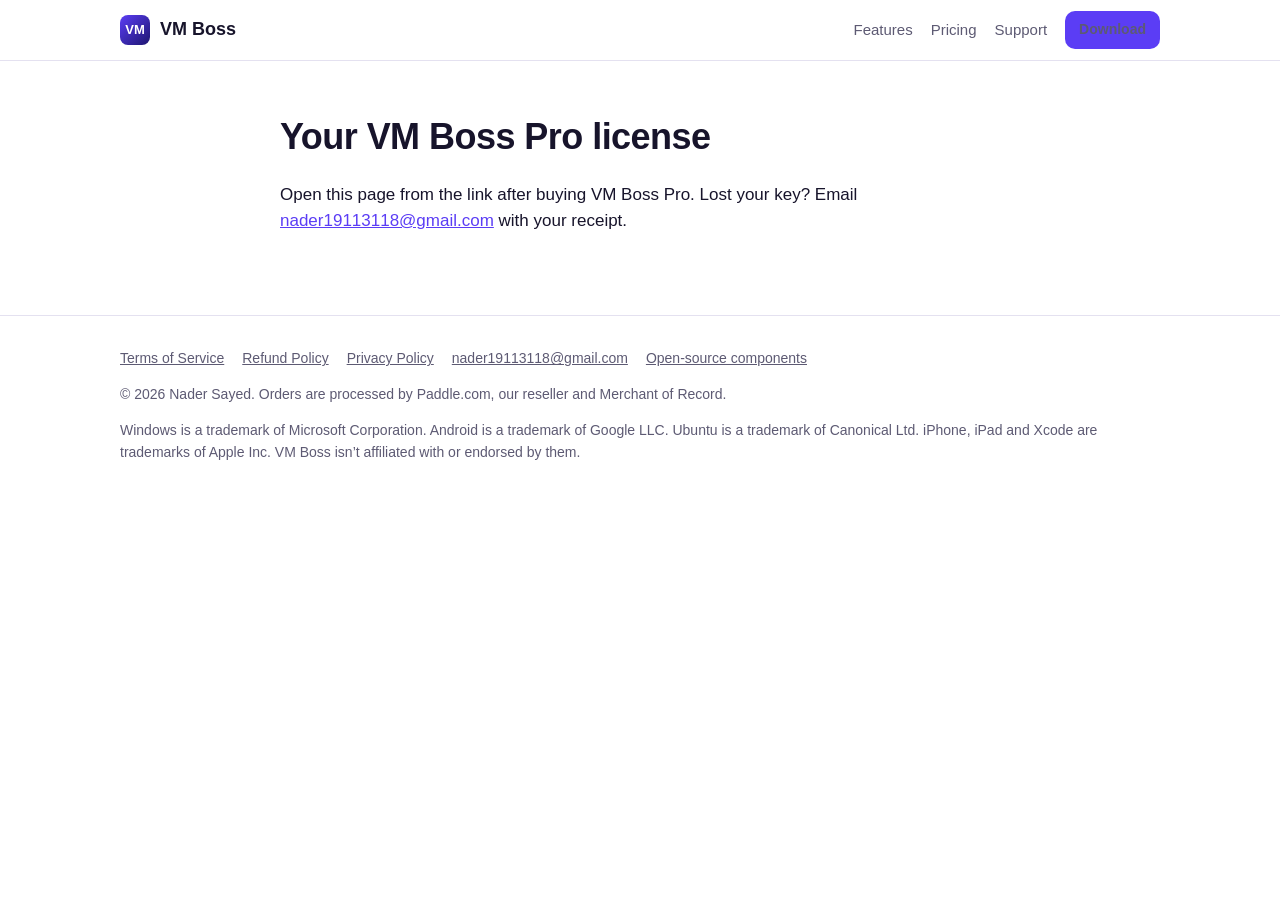
==== license.html @ 13721d40 "Website: home, pricing with Paddle checkout, license, terms, refund and privacy pages Co-Authored-By" ====
<!doctype html>
<html lang="en">
<head>
<meta charset="utf-8">
<meta name="viewport" content="width=device-width, initial-scale=1">
<title>Your License · VM Boss</title>
<meta name="description" content="Run Windows 11, Linux and Android side by side with your Mac. VM Boss downloads each system and gets it running.">
<link rel="stylesheet" href="assets/site.css">
</head>
<body>
<header class="top">
  <div class="wrap">
    <a class="brand" href="./"><span class="brand-mark">VM</span>VM Boss</a>
    <nav>
      <a href="./#features">Features</a>
      <a href="./#pro">Pricing</a>
      <a href="./#support">Support</a>
      <a class="button small" href="https://github.com/nader1414518/VMBoss-Public/releases">Download</a>
    </nav>
  </div>
</header>
<main class="page">
<h1>Your VM Boss Pro license</h1>
<p id="status" class="status">Getting your license key…</p>
<div id="result" hidden>
  <div id="key" class="keybox"></div>
  <p><a id="activate" class="button" href="#">Activate in VM Boss</a> <button id="copy" class="button secondary" type="button">Copy</button></p>
  <p>Or open VM Boss, choose VM Boss › VM Boss Pro…, paste the key and click Activate. Bookmark this page to see your key again.</p>
</div>
</main>
<footer>
  <div class="wrap">
    <div class="links">
      <a href="terms.html">Terms of Service</a>
      <a href="refund.html">Refund Policy</a>
      <a href="privacy.html">Privacy Policy</a>
      <a href="mailto:nader19113118@gmail.com">nader19113118@gmail.com</a>
      <a href="https://github.com/nader1414518/VMBoss-Public/blob/main/THIRD-PARTY.md">Open-source components</a>
    </div>
    <p>© 2026 Nader Sayed. Orders are processed by Paddle.com, our reseller and Merchant of Record.</p>
    <p>Windows is a trademark of Microsoft Corporation. Android is a trademark of Google LLC. Ubuntu is a trademark of Canonical Ltd. iPhone, iPad and Xcode are trademarks of Apple Inc. VM Boss isn’t affiliated with or endorsed by them.</p>
  </div>
</footer>
<script src="assets/config.js"></script>
<script src="assets/license.js"></script>
</body>
</html>
---- assets/site.css ----
:root {
  color-scheme: light dark;
  --bg: #ffffff;
  --bg-soft: #f5f4fb;
  --text: #17142b;
  --muted: #5d5a73;
  --line: #e4e1f0;
  --brand: #5b3df5;
  --brand-deep: #3a2bc4;
  --brand-ink: #ffffff;
  --accent: #14b89c;
  --card: #ffffff;
  --shadow: 0 18px 50px rgba(29, 22, 112, 0.14);
}
@media (prefers-color-scheme: dark) {
  :root {
    --bg: #110f1f;
    --bg-soft: #181530;
    --text: #f1effa;
    --muted: #a9a5c2;
    --line: #2b2747;
    --brand: #7c63ff;
    --brand-deep: #5b3df5;
    --card: #1a1733;
    --shadow: 0 18px 50px rgba(0, 0, 0, 0.45);
  }
}
* { box-sizing: border-box; }
html { scroll-behavior: smooth; }
body {
  margin: 0;
  background: var(--bg);
  color: var(--text);
  font: 17px/1.55 -apple-system, BlinkMacSystemFont, "SF Pro Text", "Segoe UI", Roboto, sans-serif;
  -webkit-font-smoothing: antialiased;
}
a { color: var(--brand); }
img { max-width: 100%; height: auto; display: block; }
.wrap { max-width: 1080px; margin: 0 auto; padding: 0 20px; }

/* Header */
.top { position: sticky; top: 0; z-index: 10; background: color-mix(in srgb, var(--bg) 85%, transparent); backdrop-filter: blur(14px); border-bottom: 1px solid var(--line); }
.top .wrap { display: flex; align-items: center; gap: 22px; height: 60px; }
.brand { display: flex; align-items: center; gap: 10px; font-weight: 700; font-size: 18px; color: var(--text); text-decoration: none; }
.brand-mark { width: 30px; height: 30px; border-radius: 8px; background: linear-gradient(135deg, var(--brand), #1d1670); display: grid; place-items: center; color: #fff; font-size: 13px; }
.top nav { margin-left: auto; display: flex; gap: 18px; align-items: center; }
.top nav a { color: var(--muted); text-decoration: none; font-size: 15px; }
.top nav a:hover { color: var(--text); }
@media (max-width: 640px) { .top nav a:not(.button) { display: none; } }

/* Buttons */
.button { display: inline-flex; align-items: center; justify-content: center; gap: 8px; padding: 12px 20px; border-radius: 12px; background: var(--brand); color: var(--brand-ink); font-weight: 600; text-decoration: none; border: 0; cursor: pointer; font-size: 16px; }
.button:hover { background: var(--brand-deep); }
.button.secondary { background: transparent; color: var(--text); border: 1px solid var(--line); }
.button.secondary:hover { background: var(--bg-soft); }
.button.small { padding: 8px 14px; font-size: 14px; border-radius: 10px; }
.button.disabled, .button[aria-disabled="true"] { opacity: 0.55; pointer-events: none; }

/* Hero */
.hero { padding: 72px 0 40px; text-align: center; background: radial-gradient(900px 400px at 85% 0%, color-mix(in srgb, var(--accent) 22%, transparent), transparent), linear-gradient(180deg, var(--bg-soft), var(--bg)); }
.hero h1 { font-size: clamp(34px, 6vw, 58px); line-height: 1.08; letter-spacing: -0.02em; margin: 0 auto 18px; max-width: 820px; }
.hero p.lede { font-size: clamp(18px, 2.4vw, 21px); color: var(--muted); max-width: 640px; margin: 0 auto 28px; }
.hero .actions { display: flex; gap: 12px; justify-content: center; flex-wrap: wrap; }
.hero .note { color: var(--muted); font-size: 14px; margin-top: 14px; }
.shot { margin: 44px auto 0; border-radius: 14px; overflow: hidden; box-shadow: var(--shadow); }

/* Sections */
section { padding: 64px 0; }
section h2 { font-size: clamp(28px, 4vw, 38px); letter-spacing: -0.015em; margin: 0 0 10px; }
section .intro { color: var(--muted); margin: 0 0 32px; max-width: 680px; }
.grid { display: grid; gap: 18px; grid-template-columns: repeat(auto-fit, minmax(230px, 1fr)); }
.card { background: var(--card); border: 1px solid var(--line); border-radius: 16px; padding: 22px; }
.card h3 { margin: 0 0 8px; font-size: 19px; }
.card p { margin: 0; color: var(--muted); font-size: 16px; }
.split { display: grid; gap: 32px; grid-template-columns: 1fr 1fr; align-items: center; }
@media (max-width: 820px) { .split { grid-template-columns: 1fr; } }

/* Pricing */
.plans { display: grid; gap: 18px; grid-template-columns: repeat(auto-fit, minmax(280px, 1fr)); max-width: 820px; }
.plan { background: var(--card); border: 1px solid var(--line); border-radius: 18px; padding: 26px; display: flex; flex-direction: column; }
.plan.pro { border: 2px solid var(--brand); box-shadow: var(--shadow); }
.plan h3 { margin: 0; font-size: 21px; }
.price { font-size: 40px; font-weight: 750; margin: 8px 0 2px; }
.price small { font-size: 16px; font-weight: 500; color: var(--muted); }
.plan ul { padding: 0; margin: 16px 0 22px; list-style: none; flex: 1; }
.plan li { padding: 6px 0 6px 26px; position: relative; }
.plan li::before { content: "✓"; position: absolute; left: 0; color: var(--accent); font-weight: 700; }
.fineprint { color: var(--muted); font-size: 14px; margin-top: 18px; max-width: 820px; }

/* FAQ */
details { border-bottom: 1px solid var(--line); padding: 16px 0; max-width: 820px; }
summary { cursor: pointer; font-weight: 600; }
details p { color: var(--muted); margin: 10px 0 0; }

/* Text pages */
.page { max-width: 760px; padding: 48px 20px 64px; margin: 0 auto; }
.page h1 { font-size: 36px; letter-spacing: -0.015em; margin: 0 0 6px; }
.page .updated { color: var(--muted); margin: 0 0 28px; }
.page h2 { font-size: 21px; margin: 32px 0 8px; }
.page p, .page li { color: var(--text); }

/* License page */
.keybox { font: 14px/1.5 ui-monospace, "SF Mono", Menlo, monospace; word-break: break-all; background: var(--bg-soft); border: 1px solid var(--line); border-radius: 12px; padding: 16px; margin: 18px 0; user-select: all; }
.status { color: var(--muted); }
.error { color: #d93a3a; }

/* Footer */
footer { border-top: 1px solid var(--line); padding: 32px 0 48px; color: var(--muted); font-size: 14px; }
footer .links { display: flex; flex-wrap: wrap; gap: 18px; margin-bottom: 12px; }
footer a { color: var(--muted); }
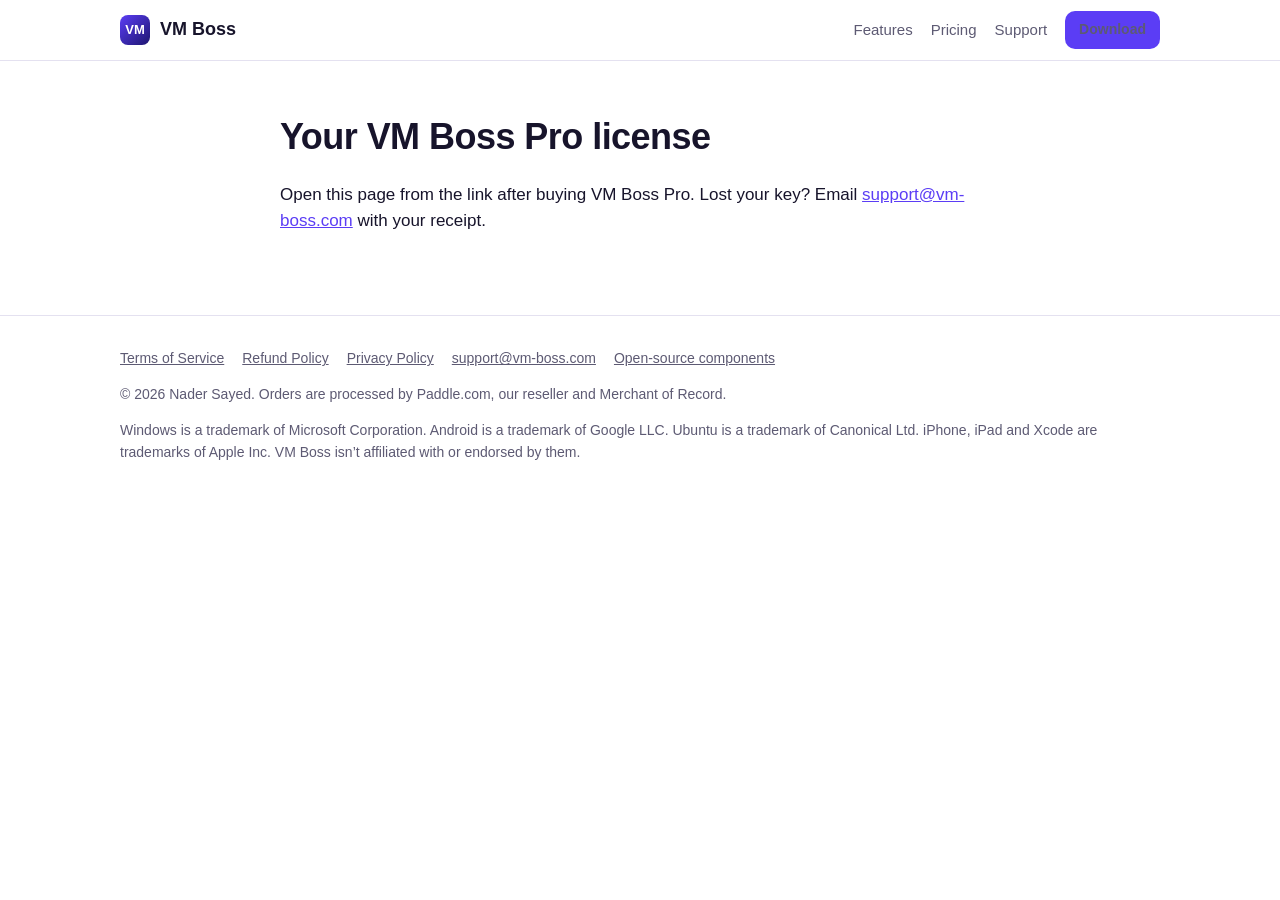
==== commit c41fa2a4: "Move to vm-boss.com: support@vm-boss.com, license.vm-boss.com For when vm-boss.com points at GitHub " ====
--- a/license.html
+++ b/license.html
@@ -34,7 +34,7 @@
       <a href="terms.html">Terms of Service</a>
       <a href="refund.html">Refund Policy</a>
       <a href="privacy.html">Privacy Policy</a>
-      <a href="mailto:nader19113118@gmail.com">nader19113118@gmail.com</a>
+      <a href="mailto:support@vm-boss.com">support@vm-boss.com</a>
       <a href="https://github.com/nader1414518/VMBoss-Public/blob/main/THIRD-PARTY.md">Open-source components</a>
     </div>
     <p>© 2026 Nader Sayed. Orders are processed by Paddle.com, our reseller and Merchant of Record.</p>
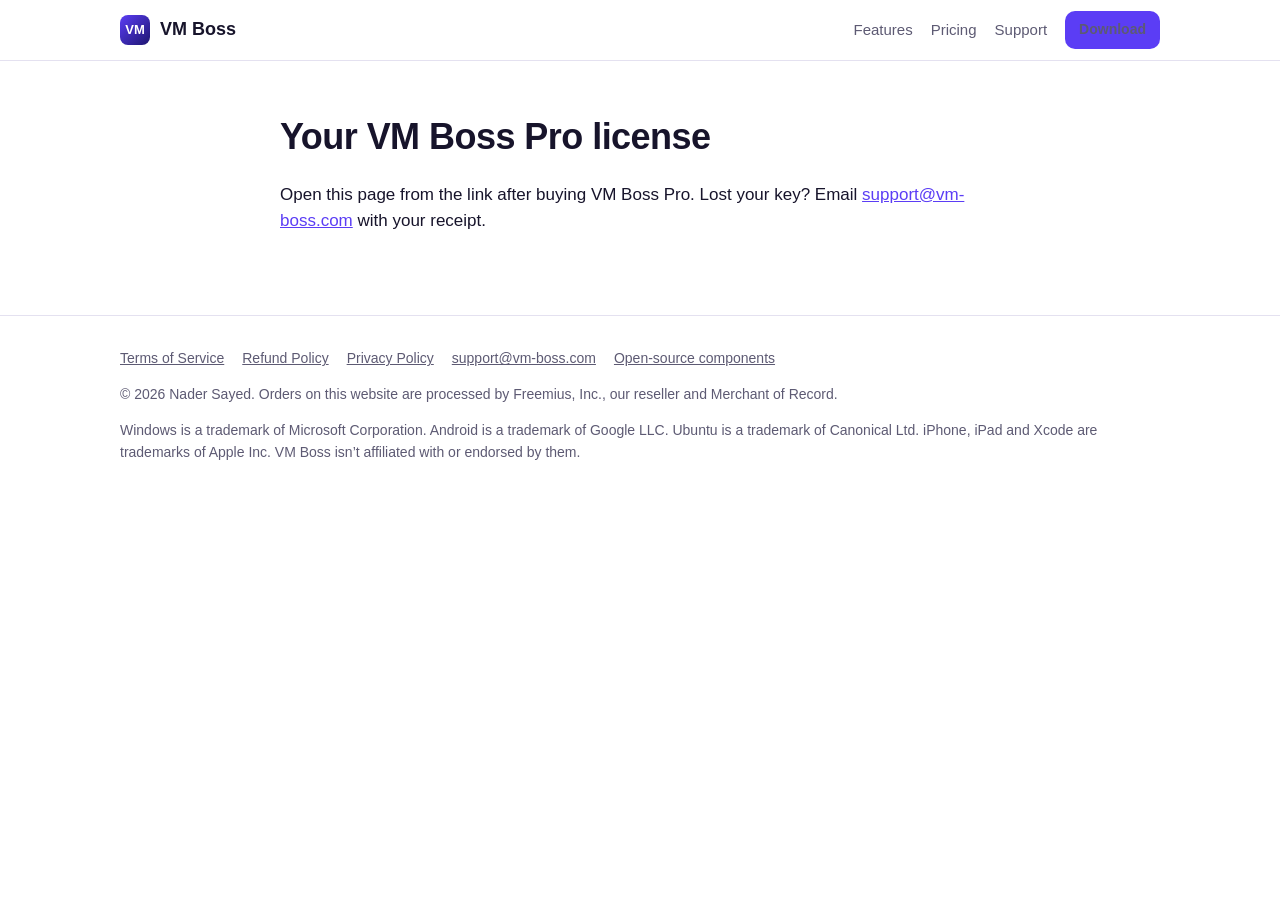
==== commit 488c5cd9: "Sell Pro through Freemius instead of Paddle The Buy button opens Freemius's hosted checkout, which r" ====
--- a/license.html
+++ b/license.html
@@ -25,7 +25,7 @@
 <div id="result" hidden>
   <div id="key" class="keybox"></div>
   <p><a id="activate" class="button" href="#">Activate in VM Boss</a> <button id="copy" class="button secondary" type="button">Copy</button></p>
-  <p>Or open VM Boss, choose VM Boss › VM Boss Pro…, paste the key and click Activate. Bookmark this page to see your key again.</p>
+  <p>Or open VM Boss, choose VM Boss › VM Boss Pro…, paste the key and click Activate. Bookmark this page to see your key again. Your Freemius receipt shows a different key: VM Boss only needs this one.</p>
 </div>
 </main>
 <footer>
@@ -37,7 +37,7 @@
       <a href="mailto:support@vm-boss.com">support@vm-boss.com</a>
       <a href="https://github.com/nader1414518/VMBoss-Public/blob/main/THIRD-PARTY.md">Open-source components</a>
     </div>
-    <p>© 2026 Nader Sayed. Orders are processed by Paddle.com, our reseller and Merchant of Record.</p>
+    <p>© 2026 Nader Sayed. Orders on this website are processed by Freemius, Inc., our reseller and Merchant of Record.</p>
     <p>Windows is a trademark of Microsoft Corporation. Android is a trademark of Google LLC. Ubuntu is a trademark of Canonical Ltd. iPhone, iPad and Xcode are trademarks of Apple Inc. VM Boss isn’t affiliated with or endorsed by them.</p>
   </div>
 </footer>
